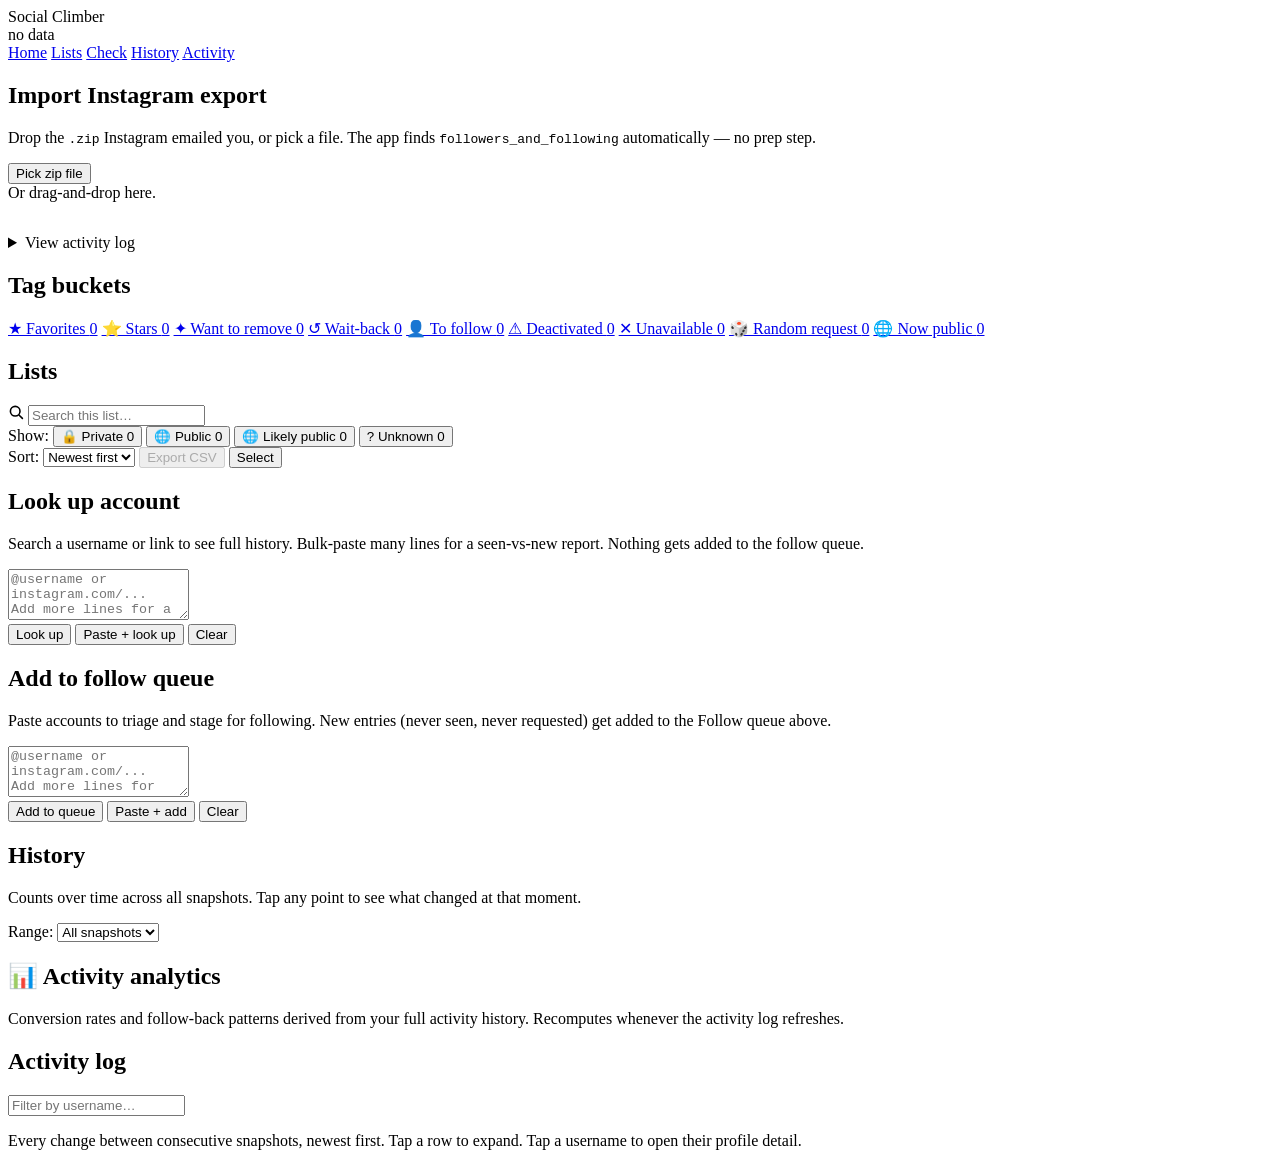
==== social_climber/static/index.html @ e70495db "Rename Python package: instagram_tracker → social_climber Public-repo branding pass: the UI already " ====
<!DOCTYPE html>
<html lang="en">
<head>
  <meta charset="UTF-8" />
  <meta name="viewport" content="width=device-width, initial-scale=1.0, viewport-fit=cover" />
  <meta name="theme-color" content="#0e0e10" />
  <meta name="apple-mobile-web-app-capable" content="yes" />
  <meta name="mobile-web-app-capable" content="yes" />
  <meta name="apple-mobile-web-app-status-bar-style" content="black-translucent" />
  <meta name="apple-mobile-web-app-title" content="Social Climber" />
  <link rel="manifest" href="/manifest.webmanifest" />
  <link rel="apple-touch-icon" href="/static/icon.svg" />
  <link rel="icon" href="/static/icon.svg" type="image/svg+xml" />
  <link rel="stylesheet" href="/static/styles.css?v=30" />
  <title>Social Climber</title>
</head>
<body>
  <header class="topbar">
    <div class="brand">Social Climber</div>
    <div class="snapshot-pill" id="snapshot-pill">no data</div>
  </header>

  <!-- Calibration banner: pinned to top-right, sticky in viewport.
       Shows "incorporating snapshot data..." while the SWR reprewarm
       runs after an import (or any snapshot-version bump) and switches
       to "✓ snapshot #N calibrated" with a manual close. Persistent —
       does NOT auto-fade — so navigating tabs / leaving and returning
       still shows it until the user dismisses. -->
  <div id="calibration-banner" hidden></div>

  <!-- Tabs are anchors (not buttons) so cmd/ctrl/shift-click and middle-
       click open a new tab natively. Plain click is intercepted in JS to
       SPA-route in place — same pattern as the bucket-btn anchors on the
       home view. -->
  <nav class="tabs" role="tablist">
    <a class="tab active" data-view="home" href="#home" role="tab">Home</a>
    <a class="tab" data-view="lists" href="#lists" role="tab">Lists</a>
    <a class="tab" data-view="check" href="#check" role="tab">Check</a>
    <a class="tab" data-view="history" href="#history" role="tab">History</a>
    <a class="tab" data-view="activity" href="#activity" role="tab">Activity</a>
  </nav>

  <main id="main">
    <!-- Home view -->
    <section class="view active" data-view="home">
      <div class="card drop-card" id="drop-card">
        <h2>Import Instagram export</h2>
        <p class="muted">Drop the <code>.zip</code> Instagram emailed you, or pick a file. The app finds <code>followers_and_following</code> automatically — no prep step.</p>
        <input type="file" id="file-input" accept=".zip" hidden />
        <button class="primary big" id="pick-file">Pick zip file</button>
        <div class="hint">Or drag-and-drop here.</div>
        <div id="import-status" class="status"></div>
        <hr style="margin:16px 0; border:0; border-top:1px solid var(--border);" />
        <div class="scan-row">
          <button class="ghost-btn" id="scan-drive-btn" hidden>Scan Drive folder for new exports</button>
          <button class="ghost-btn" id="scan-drive-force-btn" hidden title="Re-extract every file regardless of fingerprint cache. Slower but catches files the fast scan incorrectly skipped.">Force re-scan all</button>
          <button class="ghost-btn danger" id="reset-snapshots-btn" hidden title="Wipe all snapshot data and re-import every export from Drive. Tags and notes are preserved.">Reset snapshots &amp; re-import</button>
        </div>
        <label class="auto-import-toggle hint" id="auto-import-toggle-row" hidden>
          <input type="checkbox" id="auto-import-toggle" />
          <span><b>Auto-import from watch folder</b> — when off, scan polls and the watcher are silent. Use the file picker / drag-drop above to import zips manually. Recommended when Drive Desktop's sync is misbehaving (placeholder ghosts, EDEADLK errors).</span>
        </label>
        <div class="watch-folder-row hint" id="watch-folder-row" hidden>
          <span class="muted small">Watch folder:</span>
          <input type="text" id="watch-folder-input" placeholder="/Users/you/Downloads" autocomplete="off" autocapitalize="off" autocorrect="off" spellcheck="false" />
          <button class="ghost-btn" id="watch-folder-save">Save</button>
          <button class="ghost-btn" id="watch-folder-downloads" title="Quick-set to ~/Downloads — recommended for the manual flow (download from drive.google.com → save to Downloads → tracker auto-imports)">Use ~/Downloads</button>
        </div>
        <div id="scan-folder-hint" class="hint" hidden></div>
        <div id="scan-status" class="status"></div>
        <details class="audit-details" style="margin-top:14px;">
          <summary class="muted small">View activity log</summary>
          <div id="audit-log" class="audit-log"></div>
        </details>
      </div>

      <div class="card" id="alerts-card" hidden>
        <h2>Alerts</h2>
        <div id="alerts-diff-summary" class="alerts-diff-summary muted small" hidden></div>
        <ul class="alerts" id="alerts-list"></ul>
      </div>

      <div class="card" id="summary-card" hidden>
        <h2>Latest snapshot</h2>
        <div class="summary-grid" id="summary-grid"></div>
      </div>

      <div class="card" id="public-followback-card" hidden>
        <a class="notes-card-head" href="#lists/public_mutuals">
          <h2>🌐 Public follow-backs <span class="count" id="count-public_followed_back">0</span></h2>
        </a>
        <p class="muted small">Public accounts that follow you back — sorted by when they followed you, newest first. Tap a name to open in the tracker.</p>
        <div id="public-followback-users" class="notes-users"></div>
      </div>

      <div class="card" id="buckets-card">
        <h2>Tag buckets</h2>
        <div class="bucket-row">
          <a class="bucket-btn" href="#lists/favorite" data-flag="favorite">★ Favorites <span class="count" id="count-favorite">0</span></a>
          <a class="bucket-btn" href="#lists/star" data-flag="star">⭐ Stars <span class="count" id="count-star">0</span></a>
          <a class="bucket-btn" href="#lists/want_remove" data-flag="want_remove">✦ Want to remove <span class="count" id="count-want_remove">0</span></a>
          <a class="bucket-btn" href="#lists/watchlist" data-flag="watchlist">↺ Wait-back <span class="count" id="count-watchlist">0</span></a>
          <a class="bucket-btn" href="#lists/to_follow" data-flag="to_follow">👤 To follow <span class="count" id="count-to_follow">0</span></a>
          <a class="bucket-btn" href="#lists/deactivated" data-flag="deactivated">⚠ Deactivated <span class="count" id="count-deactivated">0</span></a>
          <a class="bucket-btn" href="#lists/unavailable" data-flag="unavailable">✕ Unavailable <span class="count" id="count-unavailable">0</span></a>
          <a class="bucket-btn" href="#lists/random_request" data-flag="random_request">🎲 Random request <span class="count" id="count-random_request">0</span></a>
          <a class="bucket-btn" href="#lists/now_public" data-flag="now_public">🌐 Now public <span class="count" id="count-now_public">0</span></a>
        </div>
      </div>

      <div class="card" id="notes-card" hidden>
        <a class="notes-card-head" id="notes-card-link" href="#lists/with_notes">
          <h2>📝 Notes <span class="count" id="count-with_notes">0</span></h2>
        </a>
        <p class="muted small">Accounts you've saved a note on. Persists even if you (or they) unfollow.</p>
        <div id="notes-users" class="notes-users"></div>
      </div>

      <div class="card" id="incoming-pending-card" hidden>
        <a class="notes-card-head" href="#lists/incoming_requests">
          <h2>📥 Currently requesting to follow you <span class="count" id="count-incoming_pending">0</span></h2>
        </a>
        <p class="muted small">Accounts whose follow request to you is still pending acceptance — sorted by when they sent it, newest first.</p>
        <div id="incoming-pending-users" class="notes-users"></div>
      </div>

      <div class="card" id="private-accepted-card" hidden>
        <a class="notes-card-head" href="#lists/private_accepted_no_follow_back">
          <h2>🔒 Private accepted, no follow-back <span class="count" id="count-private_accepted_no_follow_back">0</span></h2>
        </a>
        <p class="muted small">Private accounts that accepted your request but didn't follow you back.</p>
        <div id="private-accepted-users" class="notes-users"></div>
      </div>

      <div class="card" id="request-rejected-card" hidden>
        <a class="notes-card-head" href="#lists/request_dropped">
          <h2>✕ My follow request rejected <span class="count" id="count-request_dropped">0</span></h2>
        </a>
        <p class="muted small">Requests you sent that never made it into your following list — they declined, expired, or you cancelled.</p>
        <div id="request-rejected-users" class="notes-users"></div>
      </div>

      <!-- Imports card on the home view — same loader as the snapshots
           view: list of imports, newest first, with delete buttons.
           Hidden until at least one snapshot exists so the empty-state
           on a fresh install isn't ugly. -->
      <div class="card" id="imports-card" hidden>
        <div class="card-header">
          <h2>📦 Imports <span class="count-pill" id="imports-count">0</span></h2>
        </div>
        <p class="muted small">All imported snapshots, newest first by export timestamp. Delete to remove a snapshot from history.</p>
        <div class="snapshot-list-scroll">
          <ul id="snapshot-list" class="snapshot-list"></ul>
        </div>
      </div>

    </section>

    <!-- Lists view -->
    <section class="view" data-view="lists">
      <div class="card">
        <h2>Lists</h2>
        <select id="list-kind" class="full-select" hidden></select>
        <div id="list-pills" class="list-pills"></div>
        <div id="list-description" class="list-description" hidden></div>
        <div class="search-row">
          <span class="search-icon" aria-hidden="true">
            <svg viewBox="0 0 20 20" width="16" height="16" fill="none" stroke="currentColor" stroke-width="2" stroke-linecap="round" stroke-linejoin="round">
              <circle cx="9" cy="9" r="6"></circle>
              <line x1="14" y1="14" x2="18" y2="18"></line>
            </svg>
          </span>
          <input type="search" id="list-search" class="list-search" placeholder="Search this list…" autocomplete="off" autocapitalize="off" autocorrect="off" spellcheck="false" enterkeyhint="search" />
          <button type="button" id="list-search-clear" class="search-clear" aria-label="Clear search" hidden>×</button>
        </div>
        <div id="search-count" class="search-count" hidden></div>
        <div id="filter-chips" class="filter-chips">
          <span class="filter-label">Show:</span>
          <button type="button" class="filter-chip active" data-filter="privacy:private">🔒 Private <span class="filter-count" data-filter-count="privacy:private">0</span></button>
          <button type="button" class="filter-chip active" data-filter="privacy:public">🌐 Public <span class="filter-count" data-filter-count="privacy:public">0</span></button>
          <button type="button" class="filter-chip active" data-filter="privacy:likely_public">🌐 Likely public <span class="filter-count" data-filter-count="privacy:likely_public">0</span></button>
          <button type="button" class="filter-chip active" data-filter="privacy:unknown">? Unknown <span class="filter-count" data-filter-count="privacy:unknown">0</span></button>
          <button type="button" class="filter-chip-clear" id="filter-clear" hidden>Clear filters</button>
        </div>
        <div class="sort-row">
          <label class="muted small">Sort:</label>
          <select id="list-sort" class="full-select inline">
            <option value="reverse_chronological">Newest first</option>
            <option value="chronological">Oldest first</option>
            <option value="alphabetical">A → Z</option>
          </select>
          <span id="sort-caption" class="muted small"></span>
          <button type="button" id="list-export-csv" class="select-toggle" style="margin-left:auto" disabled>Export CSV</button>
          <button type="button" id="list-select-toggle" class="select-toggle">Select</button>
        </div>
        <div id="bulk-toolbar" class="bulk-toolbar" hidden></div>
        <div id="list-output" class="list-output"></div>
      </div>
    </section>

    <!-- Check view (merged Lookup + Filter) -->
    <section class="view" data-view="check">
      <div class="card" id="queue-card" hidden>
        <div class="card-header">
          <h2>Follow queue <span class="count-pill" id="queue-count">0</span></h2>
          <button class="ghost-btn" id="queue-clear">Clear all</button>
        </div>
        <p class="muted small">Saved across sessions and shared between your Mac and phone. Tap a name to open Instagram and remove it from the queue.</p>
        <div id="queue-list" class="result-list"></div>
      </div>

      <div class="card">
        <h2>Look up account</h2>
        <p class="muted">Search a username or link to see full history. Bulk-paste many lines for a seen-vs-new report. Nothing gets added to the follow queue.</p>
        <textarea id="lookup-input" rows="3" placeholder="@username or instagram.com/...&#10;Add more lines for a bulk lookup."></textarea>
        <div class="check-actions">
          <button class="primary" id="lookup-go">Look up</button>
          <button type="button" class="ghost-btn" id="lookup-paste">Paste + look up</button>
          <button type="button" class="ghost-btn" id="lookup-clear">Clear</button>
        </div>
        <div id="lookup-result"></div>
        <!-- Recent lookups strip — populated by app.js from localStorage.
             Click a chip to re-run the lookup. Hidden until there's at
             least one entry so first-time users don't see a stub. -->
        <div id="recent-lookups" class="recent-lookups" hidden></div>
      </div>

      <div class="card">
        <h2>Add to follow queue</h2>
        <p class="muted">Paste accounts to triage and stage for following. New entries (never seen, never requested) get added to the Follow queue above.</p>
        <textarea id="queue-input" rows="3" placeholder="@username or instagram.com/...&#10;Add more lines for bulk."></textarea>
        <div class="check-actions">
          <button class="primary" id="queue-go">Add to queue</button>
          <button type="button" class="ghost-btn" id="queue-input-paste">Paste + add</button>
          <button type="button" class="ghost-btn" id="queue-input-clear">Clear</button>
        </div>
        <div id="queue-result"></div>
      </div>
    </section>

    <!-- History view -->
    <section class="view" data-view="history">
      <div class="card">
        <h2>History</h2>
        <p class="muted">Counts over time across all snapshots. Tap any point to see what changed at that moment.</p>
        <div class="history-toolbar">
          <label class="muted small">Range:</label>
          <select id="history-range" class="full-select inline">
            <option value="all">All snapshots</option>
            <option value="30">Last 30 days</option>
            <option value="90">Last 90 days</option>
            <option value="365">Last year</option>
          </select>
          <button type="button" id="history-zoom-reset" class="ghost-btn" hidden>Reset zoom</button>
        </div>
        <div id="history-series" class="history-series"></div>
        <div id="history-chart" class="history-chart"></div>
        <div id="history-detail" class="history-detail"></div>
      </div>

    </section>

    <!-- Activity view — chronological feed + analytics -->
    <section class="view" data-view="activity">
      <div class="card">
        <div class="card-header">
          <h2>📊 Activity analytics</h2>
        </div>
        <p class="muted">Conversion rates and follow-back patterns derived from your full activity history. Recomputes whenever the activity log refreshes.</p>
        <div id="activity-stats" class="activity-stats"></div>
      </div>

      <div class="card">
        <div class="card-header">
          <h2>Activity log</h2>
          <input type="search" id="activity-filter" class="list-search" style="max-width:240px" placeholder="Filter by username…" autocomplete="off" />
        </div>
        <p class="muted">Every change between consecutive snapshots, newest first. Tap a row to expand. Tap a username to open their profile detail.</p>
        <div id="activity-log" class="activity-log"></div>
      </div>
    </section>

  </main>

  <!-- Account detail modal -->
  <div class="modal" id="account-modal" hidden>
    <div class="modal-backdrop" data-close></div>
    <div class="modal-body">
      <button class="modal-close" data-close>×</button>
      <div id="account-detail"></div>
    </div>
  </div>

  <div id="toast" class="toast" hidden></div>

  <script src="/static/app.js?v=46"></script>
</body>
</html>
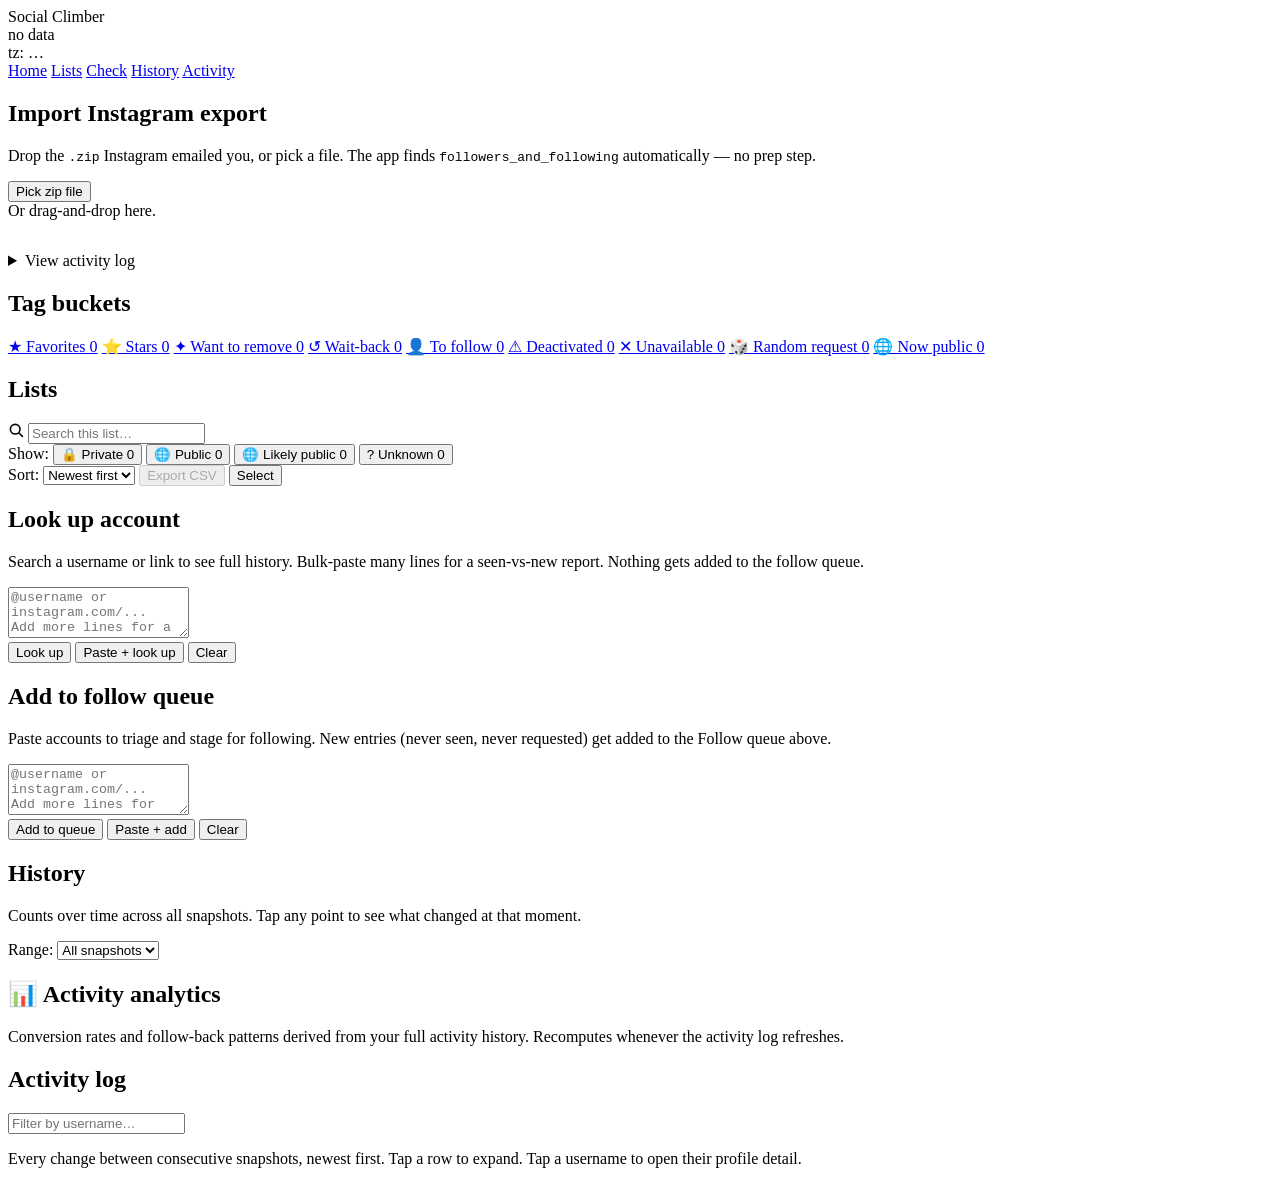
==== commit efa950d0: "Topbar: add tz pill showing local timezone + UTC offset Right after the snapshot pill: 'PDT · UTC-07" ====
--- a/social_climber/static/index.html
+++ b/social_climber/static/index.html
@@ -11,13 +11,14 @@
   <link rel="manifest" href="/manifest.webmanifest" />
   <link rel="apple-touch-icon" href="/static/icon.svg" />
   <link rel="icon" href="/static/icon.svg" type="image/svg+xml" />
-  <link rel="stylesheet" href="/static/styles.css?v=30" />
+  <link rel="stylesheet" href="/static/styles.css?v=31" />
   <title>Social Climber</title>
 </head>
 <body>
   <header class="topbar">
     <div class="brand">Social Climber</div>
     <div class="snapshot-pill" id="snapshot-pill">no data</div>
+    <div class="tz-pill" id="tz-pill" title="Every timestamp in this UI is converted to your browser's local timezone. IG exports use unix epoch internally, so changing your system TZ would just relabel — not shift — the events.">tz: …</div>
   </header>
 
   <!-- Calibration banner: pinned to top-right, sticky in viewport.
@@ -293,6 +294,6 @@
 
   <div id="toast" class="toast" hidden></div>
 
-  <script src="/static/app.js?v=46"></script>
+  <script src="/static/app.js?v=47"></script>
 </body>
 </html>
